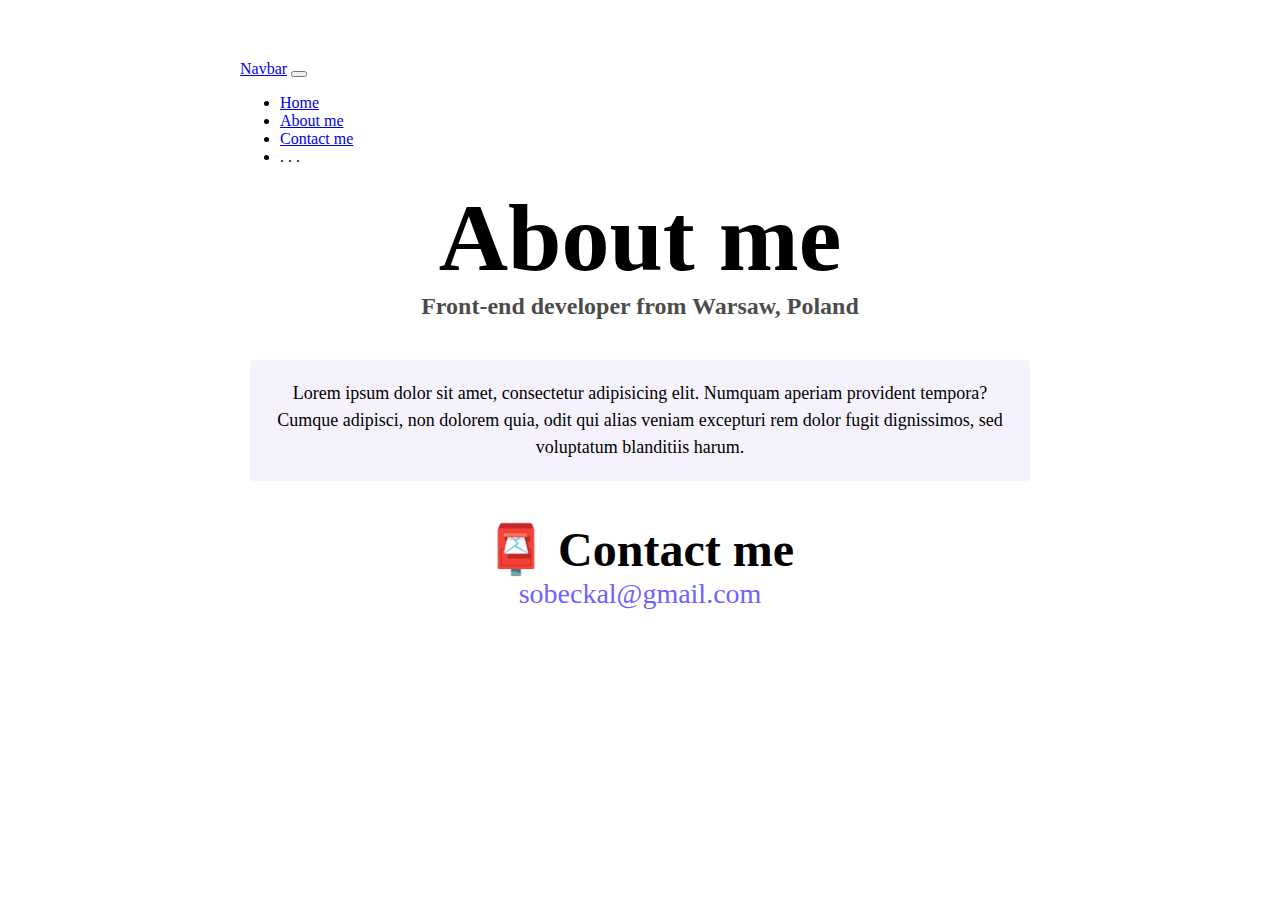
==== about.html @ 395607e6 "Added basic portfolio layout" ====
<!DOCTYPE html>
<html lang="en">
  <head>
    <meta charset="UTF-8" />
    <meta http-equiv="X-UA-Compatible" content="IE=edge" />
    <meta name="viewport" content="width=device-width, initial-scale=1.0" />
    <link
      href="https://cdn.jsdelivr.net/npm/bootstrap@5.1.3/dist/css/bootstrap.min.css"
      rel="stylesheet"
      integrity="sha384-1BmE4kWBq78iYhFldvKuhfTAU6auU8tT94WrHftjDbrCEXSU1oBoqyl2QvZ6jIW3"
      crossorigin="anonymous"
    />
    <link rel="stylesheet" href="style.css" />
    <title>About Leo</title>
    <style>
      nav {
        padding: 0;
        margin: 0;
        width: 100%;
      }
    </style>
  </head>
  <body>
    <nav class="navbar navbar-expand-lg navbar-light bg-light">
      <div class="container-fluid">
        <a class="navbar-brand" href="#">Navbar</a>
        <button
          class="navbar-toggler"
          type="button"
          data-bs-toggle="collapse"
          data-bs-target="#navbarNav"
          aria-controls="navbarNav"
          aria-expanded="false"
          aria-label="Toggle navigation"
        >
          <span class="navbar-toggler-icon"></span>
        </button>
        <div class="collapse navbar-collapse" id="navbarNav">
          <ul class="navbar-nav">
            <li class="nav-item">
              <a class="nav-link active" aria-current="page" href="index.html"
                >Home</a
              >
            </li>
            <li class="nav-item">
              <a class="nav-link" href="about.html">About me</a>
            </li>
            <li class="nav-item">
              <a class="nav-link" href="about.html">Contact me</a>
            </li>
            <li class="nav-item">
              <a class="nav-link disabled">. . .</a>
            </li>
          </ul>
        </div>
      </div>
    </nav>
    <h1>About me</h1>
    <h3>Front-end developer from Warsaw, Poland</h3>
    <div class="about-paragraphs">
      <p>
        Lorem ipsum dolor sit amet, consectetur adipisicing elit. Numquam
        aperiam provident tempora? Cumque adipisci, non dolorem quia, odit qui
        alias veniam excepturi rem dolor fugit dignissimos, sed voluptatum
        blanditiis harum.
        <br />
      </p>
    </div>
    <div id="contact">
      <h2>📮 Contact me</h2>
      <a href="mailto:sobeckal@gmail.com" class="email-link"
        >sobeckal@gmail.com
      </a>
    </div>
    <script
      src="https://cdn.jsdelivr.net/npm/bootstrap@5.1.3/dist/js/bootstrap.bundle.min.js"
      integrity="sha384-ka7Sk0Gln4gmtz2MlQnikT1wXgYsOg+OMhuP+IlRH9sENBO0LRn5q+8nbTov4+1p"
      crossorigin="anonymous"
    ></script>
  </body>
</html>
---- style.css ----
:root {
  --primary-color: #6c63ff;
  --secondary-color: #f5f2fe;
  --box-shadow: 0 5px 10px rgba(0, 0, 0, 0.3);
}

body {
  margin: 60px auto;
  max-width: 800px;
}

h1,
h2,
h3 {
  text-align: center;
  margin: 0;
}

h1 {
  font-size: 96px;
}

h2 {
  font-size: 48px;
}

h3 {
  font-size: 24px;
  opacity: 0.7;
}

p {
  background: var(--secondary-color);
  padding: 20px;
  border-radius: 4px;
  font-size: 18px;
  line-height: 1.5;
  text-align: center;
}

.navigation-links {
  display: flex;
  margin-top: 40px;
  justify-content: center;
}

.navigation-links a {
  margin: 20px;
  border-radius: 4px;
  padding: 20px 15px;
  text-decoration: none;
  text-transform: capitalize;
}

.contact-link {
  background: var(--primary-color);
  box-shadow: var(--box-shadow);
  color: white;
}

.about-link {
  color: var(--primary-color);
  border: 1px solid var(--primary-color);
}

.homepage-link {
  color: var(--primary-color);
  text-align: center;
  display: block;
}

.about-paragraphs {
  display: flex;
  margin: 30px 0;
}

.about-paragraphs p {
  margin: 10px;
}

.email-link {
  display: flex;
  justify-content: center;
  color: var(--primary-color);
  font-size: 28px;
  text-decoration: none;
}

.email-link:hover {
  text-decoration: underline;
}
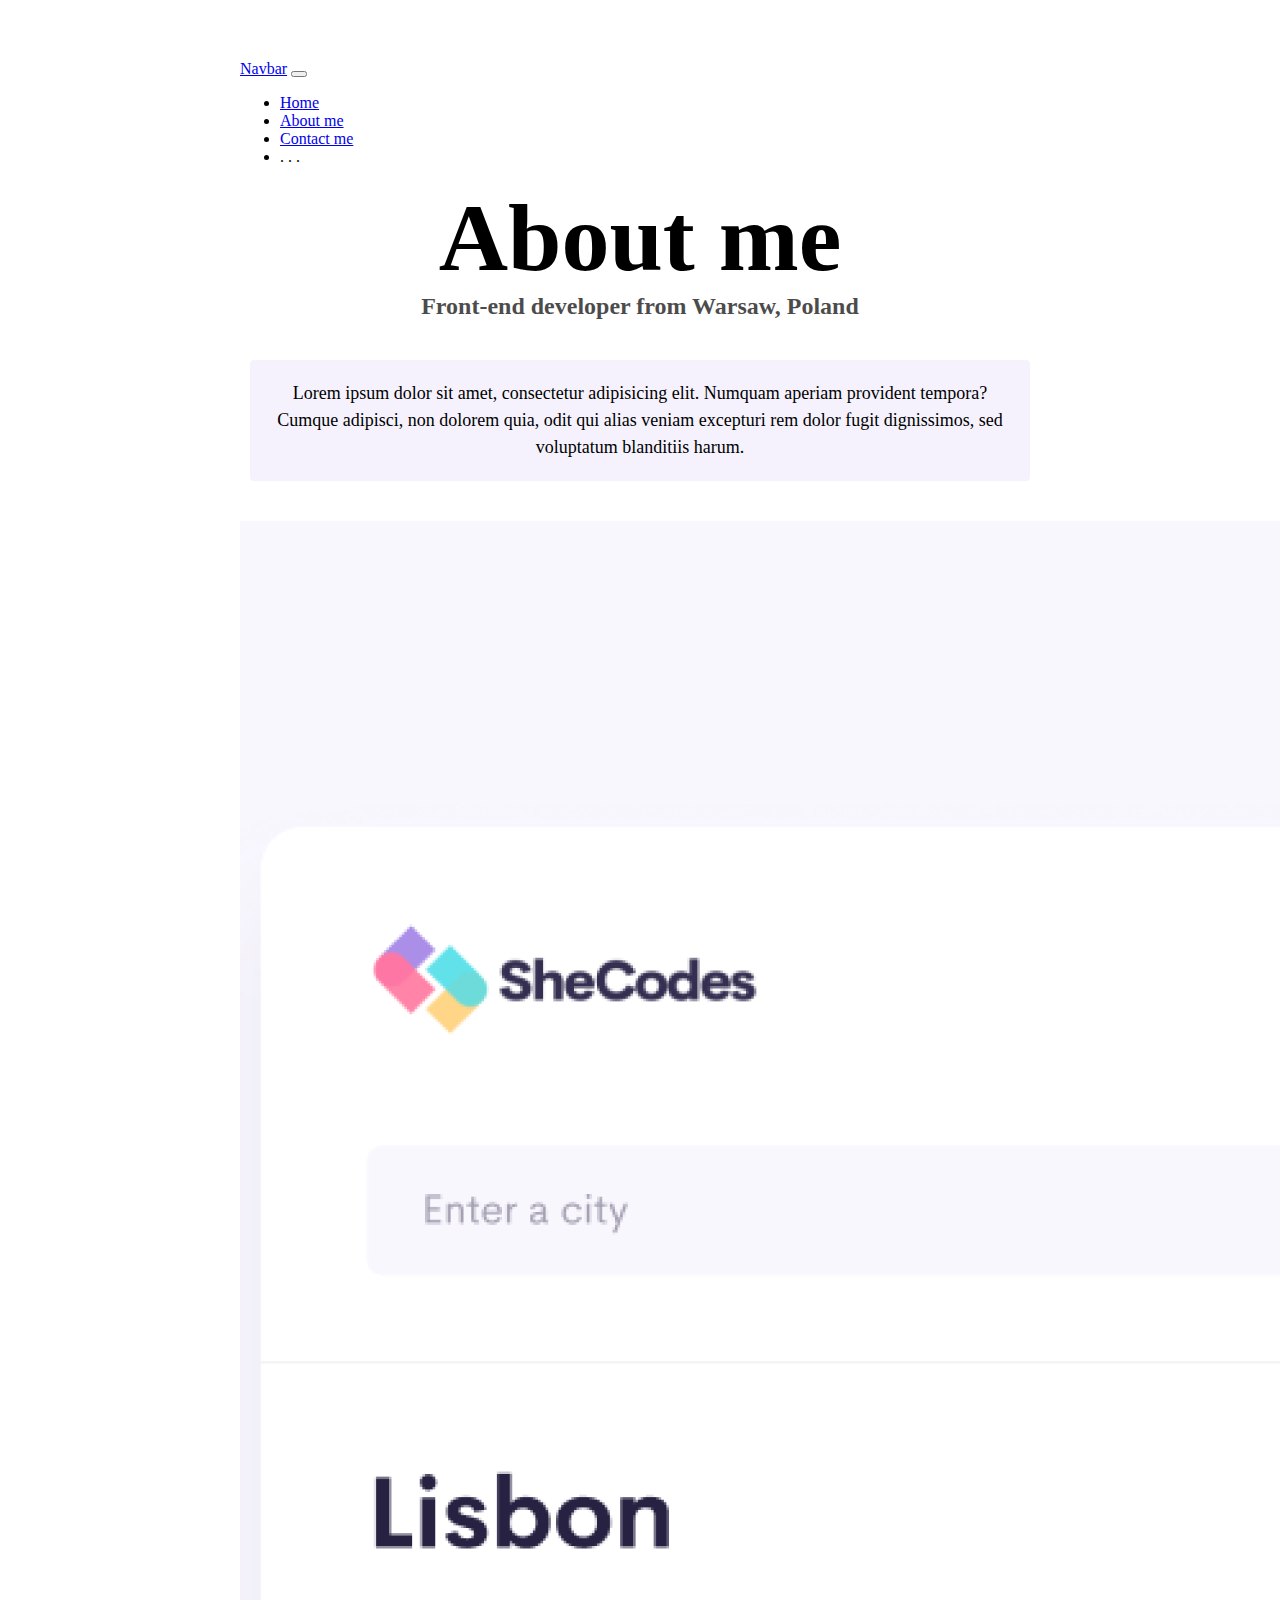
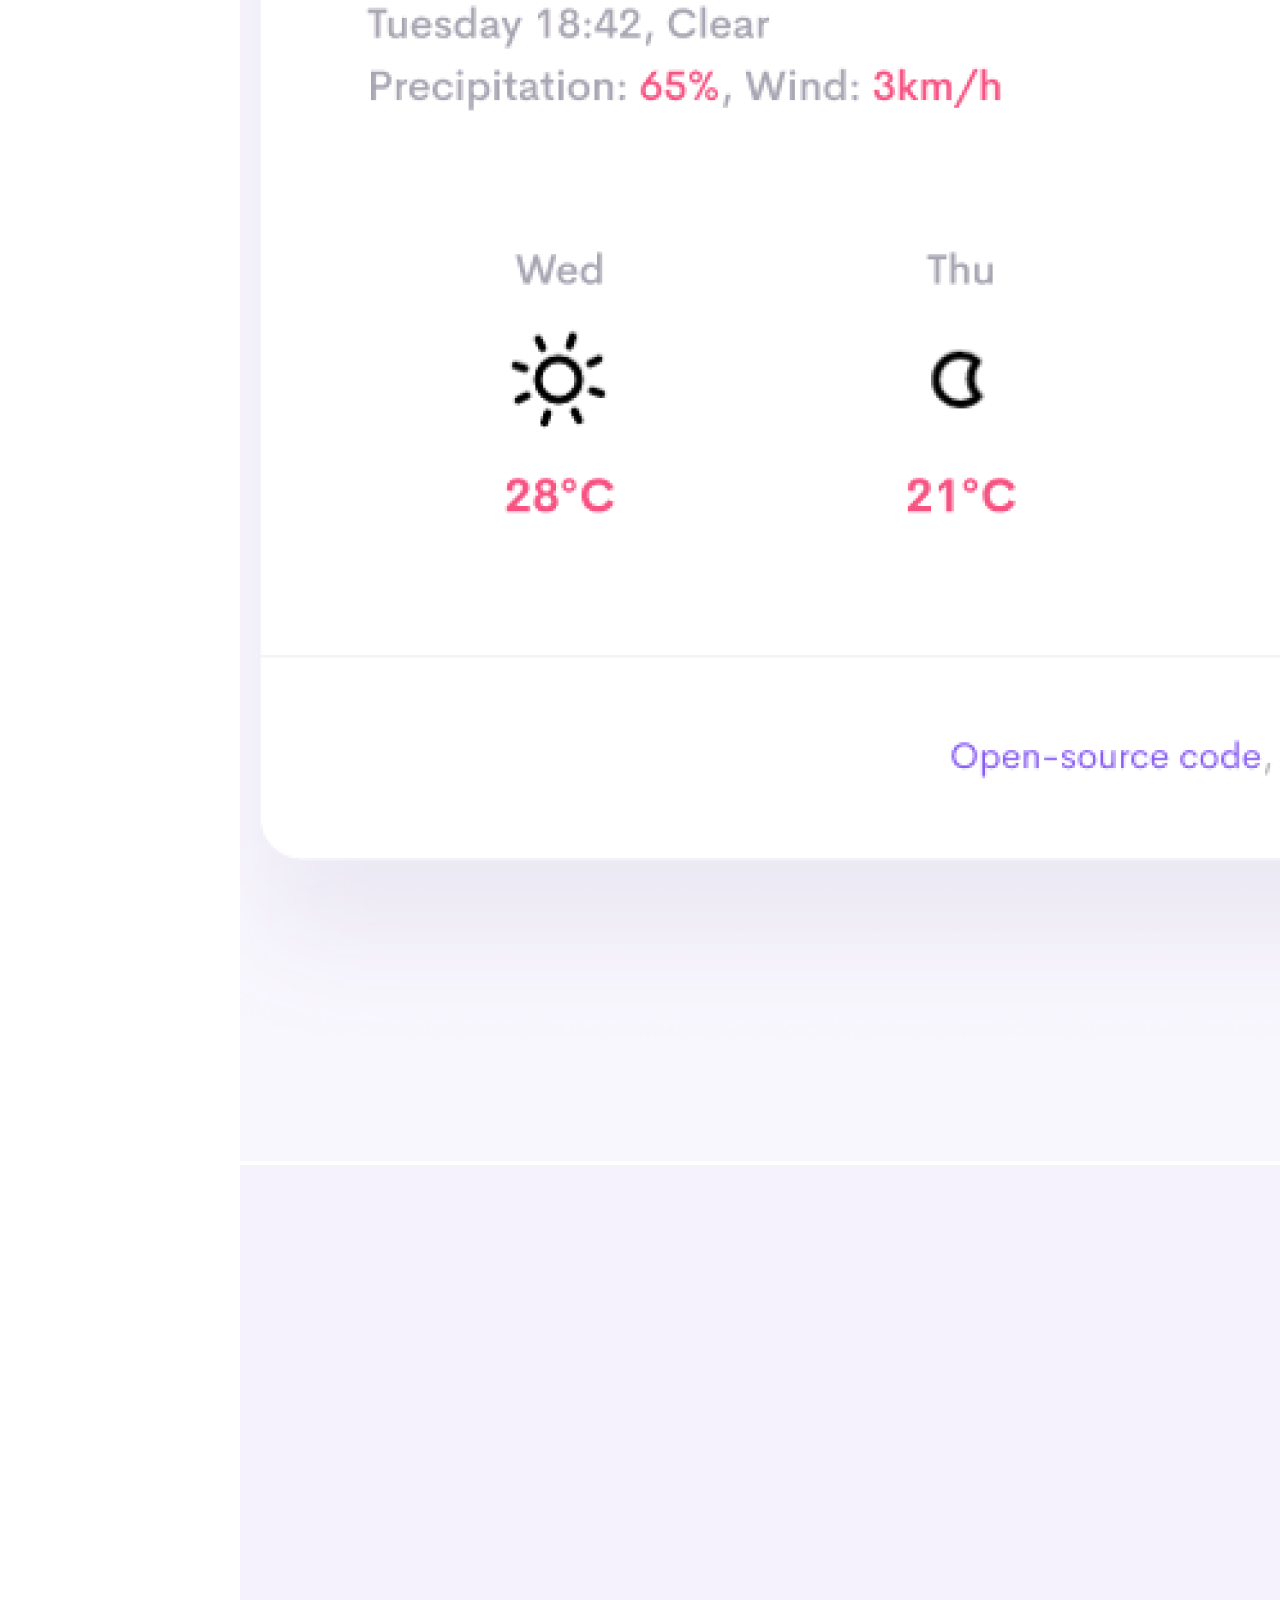
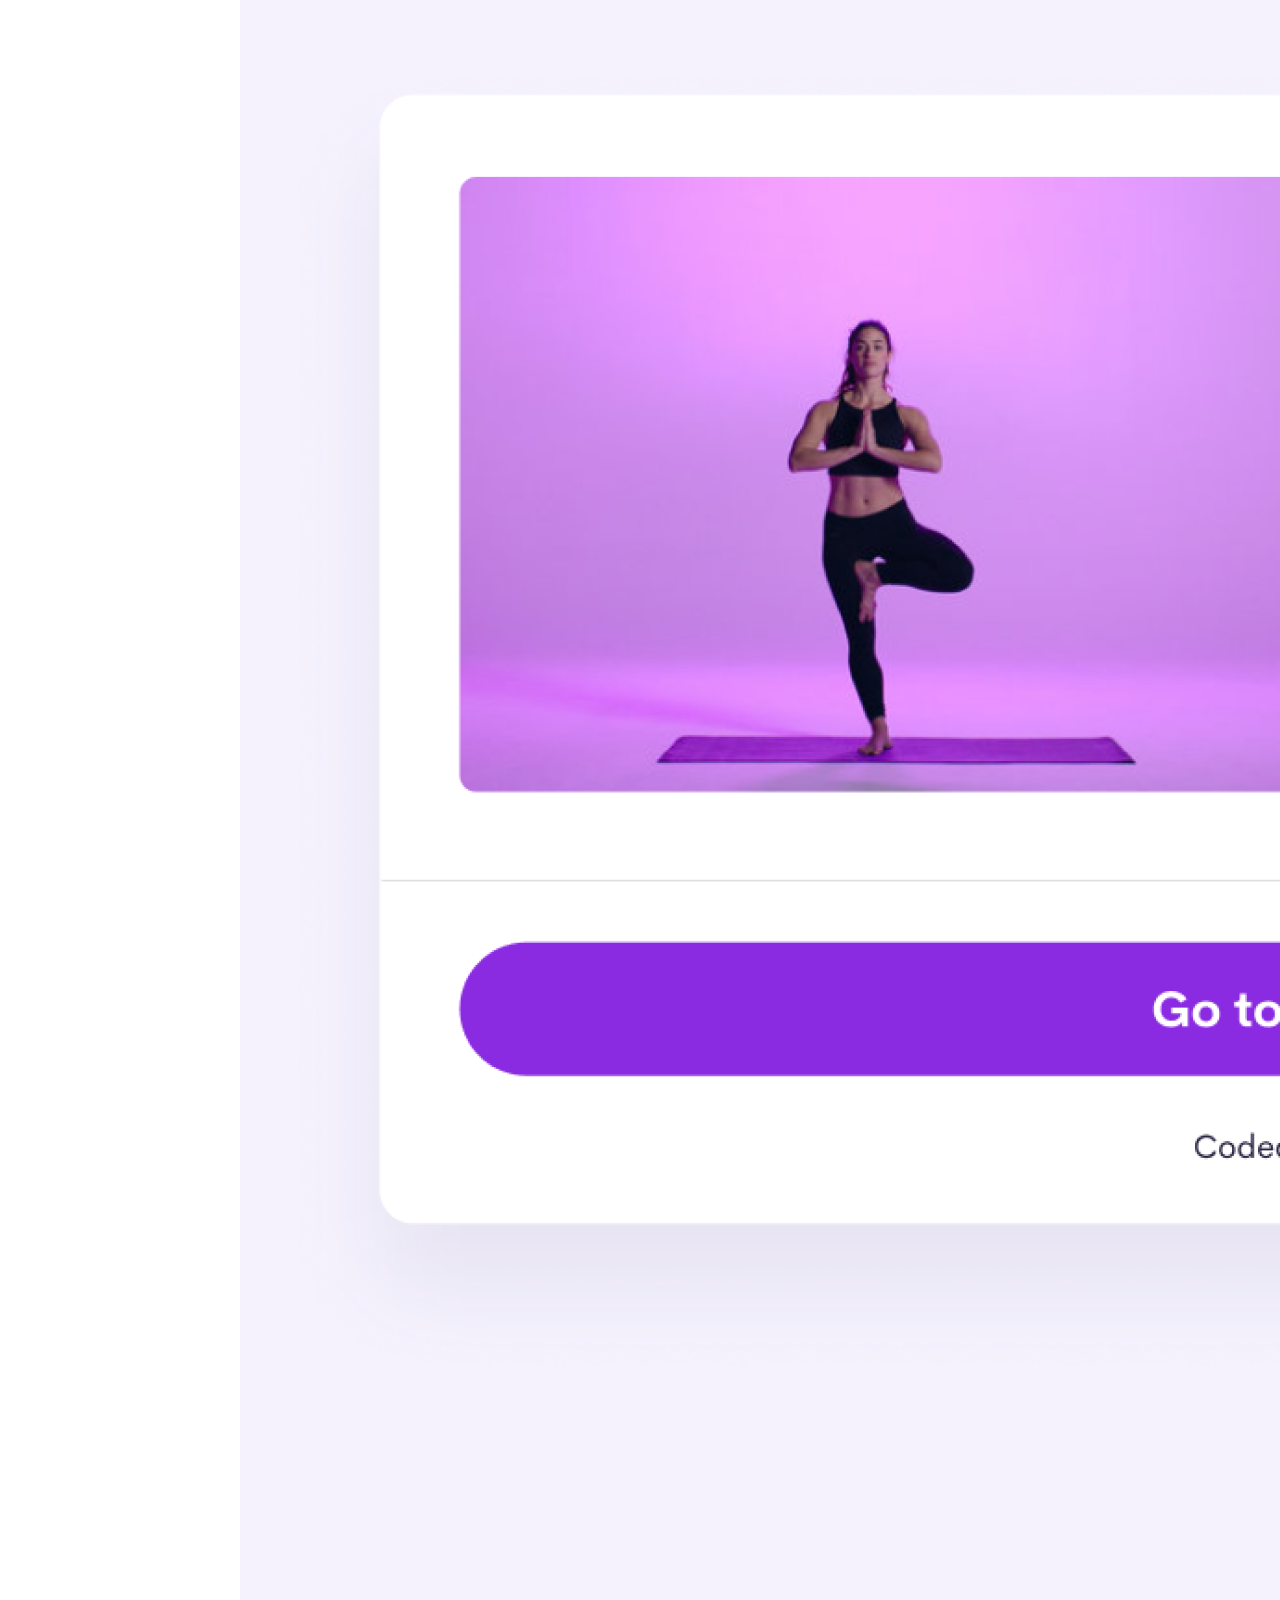
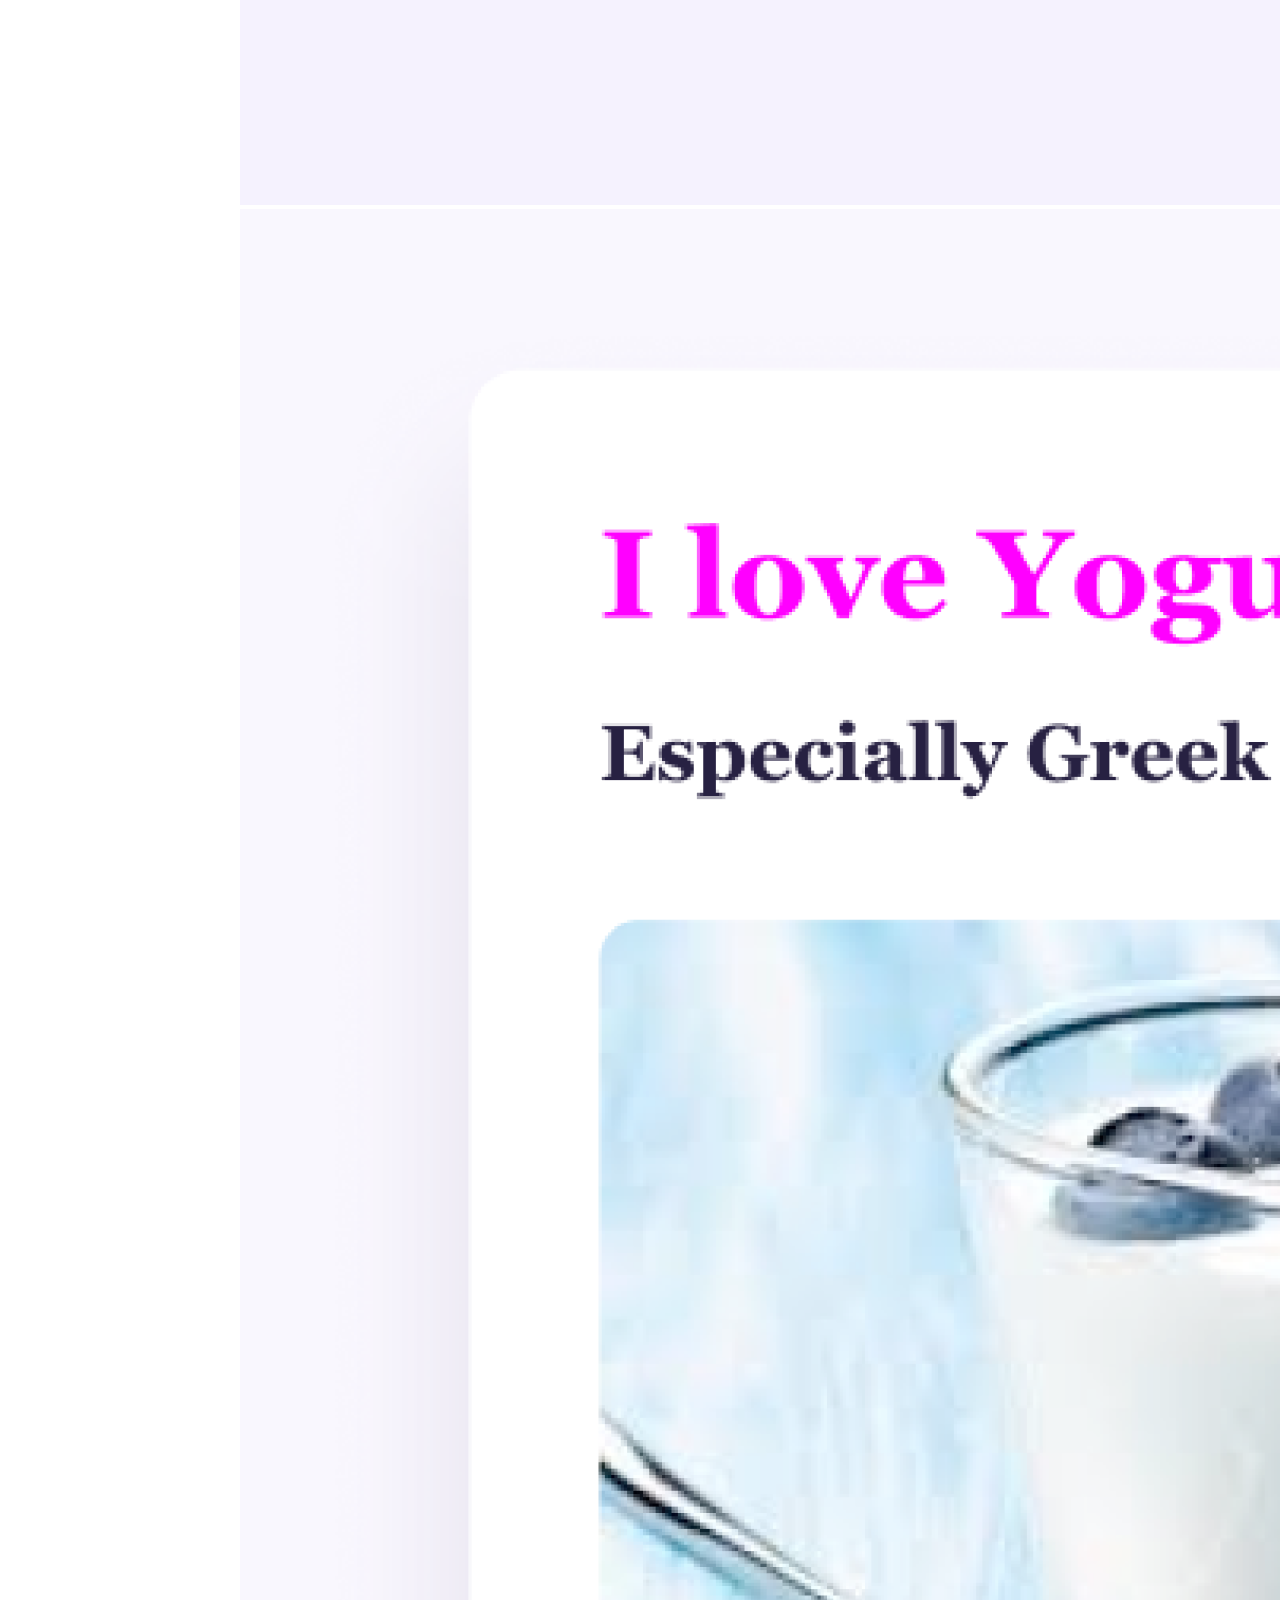
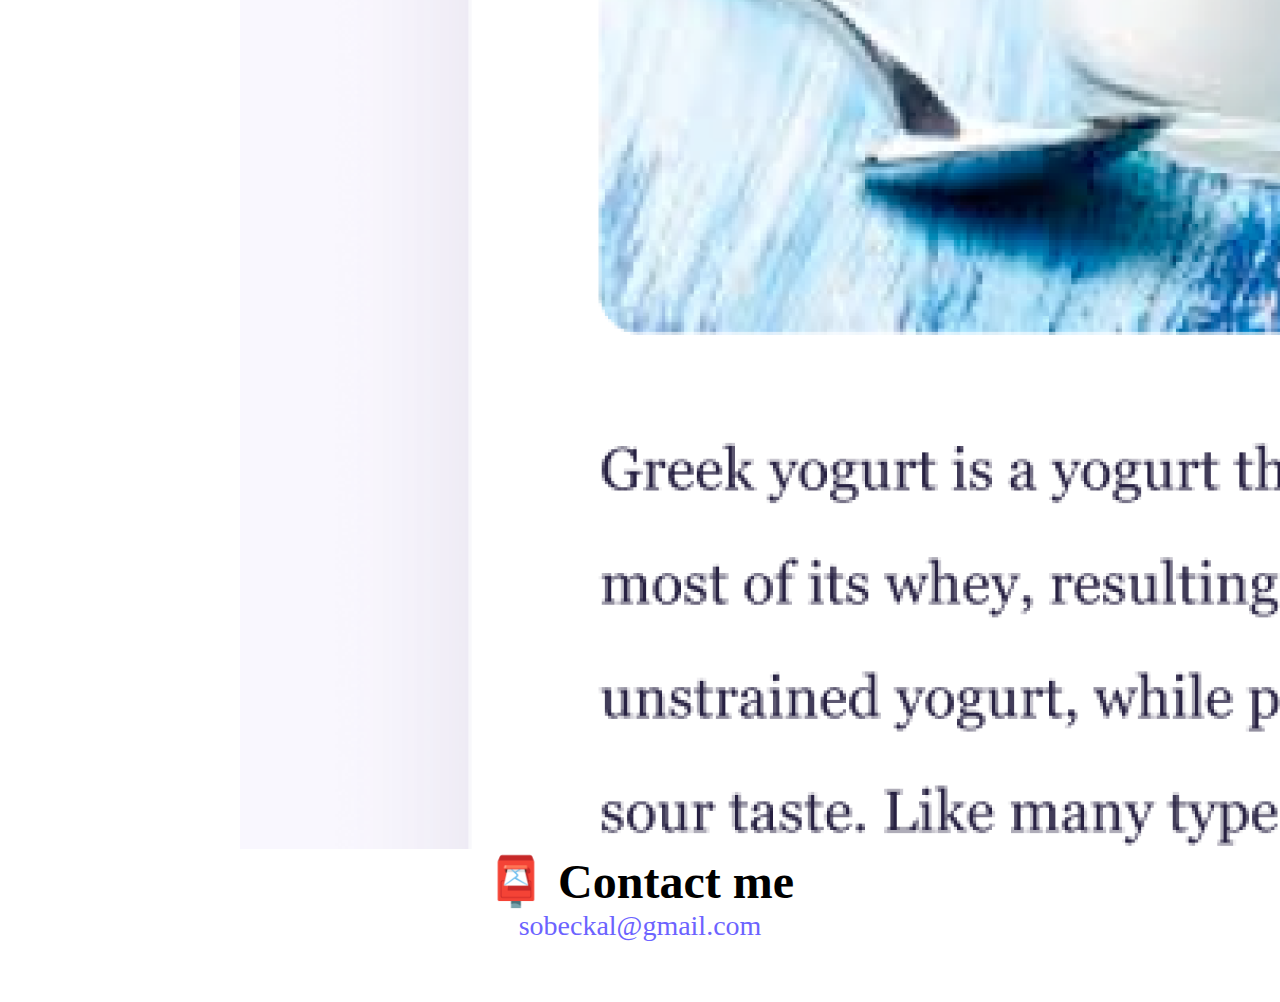
==== commit b8209693: "Added pictures to aboutme page" ====
--- a/about.html
+++ b/about.html
@@ -66,7 +66,32 @@
         <br />
       </p>
     </div>
-    <div id="contact">
+    <div class="container">
+      <div class="row">
+        <div class="col-sm-4">
+          <img
+            src="img/weather.png"
+            alt="weather-app"
+            class="img-fluid p-2 shadow rounded"
+          />
+        </div>
+        <div class="col-sm-4">
+          <img
+            src="img/yoga.png"
+            alt="yoga-page"
+            class="img-fluid p-2 shadow rounded"
+          />
+        </div>
+        <div class="col-sm-4">
+          <img
+            src="img/yoghurt.png"
+            alt="hobby-page"
+            class="img-fluid p-2 shadow rounded"
+          />
+        </div>
+      </div>
+    </div>
+    <div id="contact" class="p-5">
       <h2>📮 Contact me</h2>
       <a href="mailto:sobeckal@gmail.com" class="email-link"
         >sobeckal@gmail.com
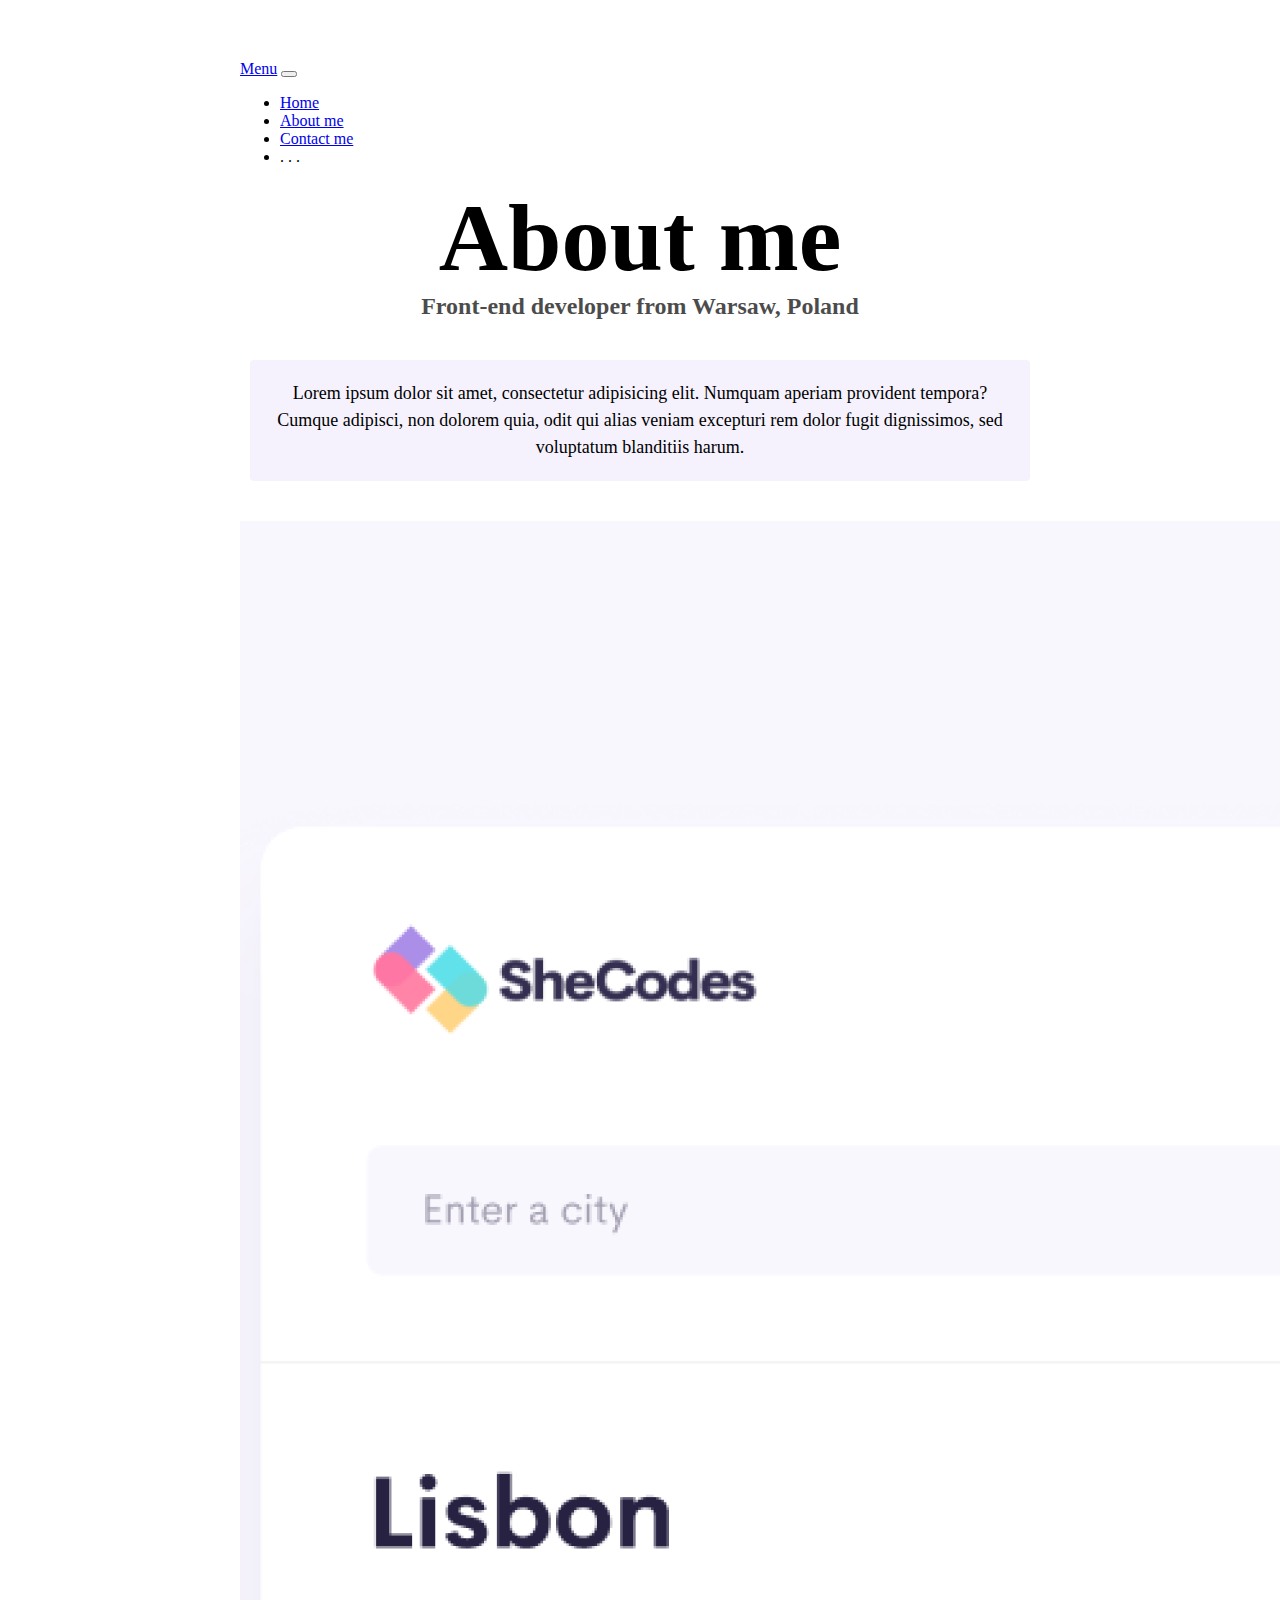
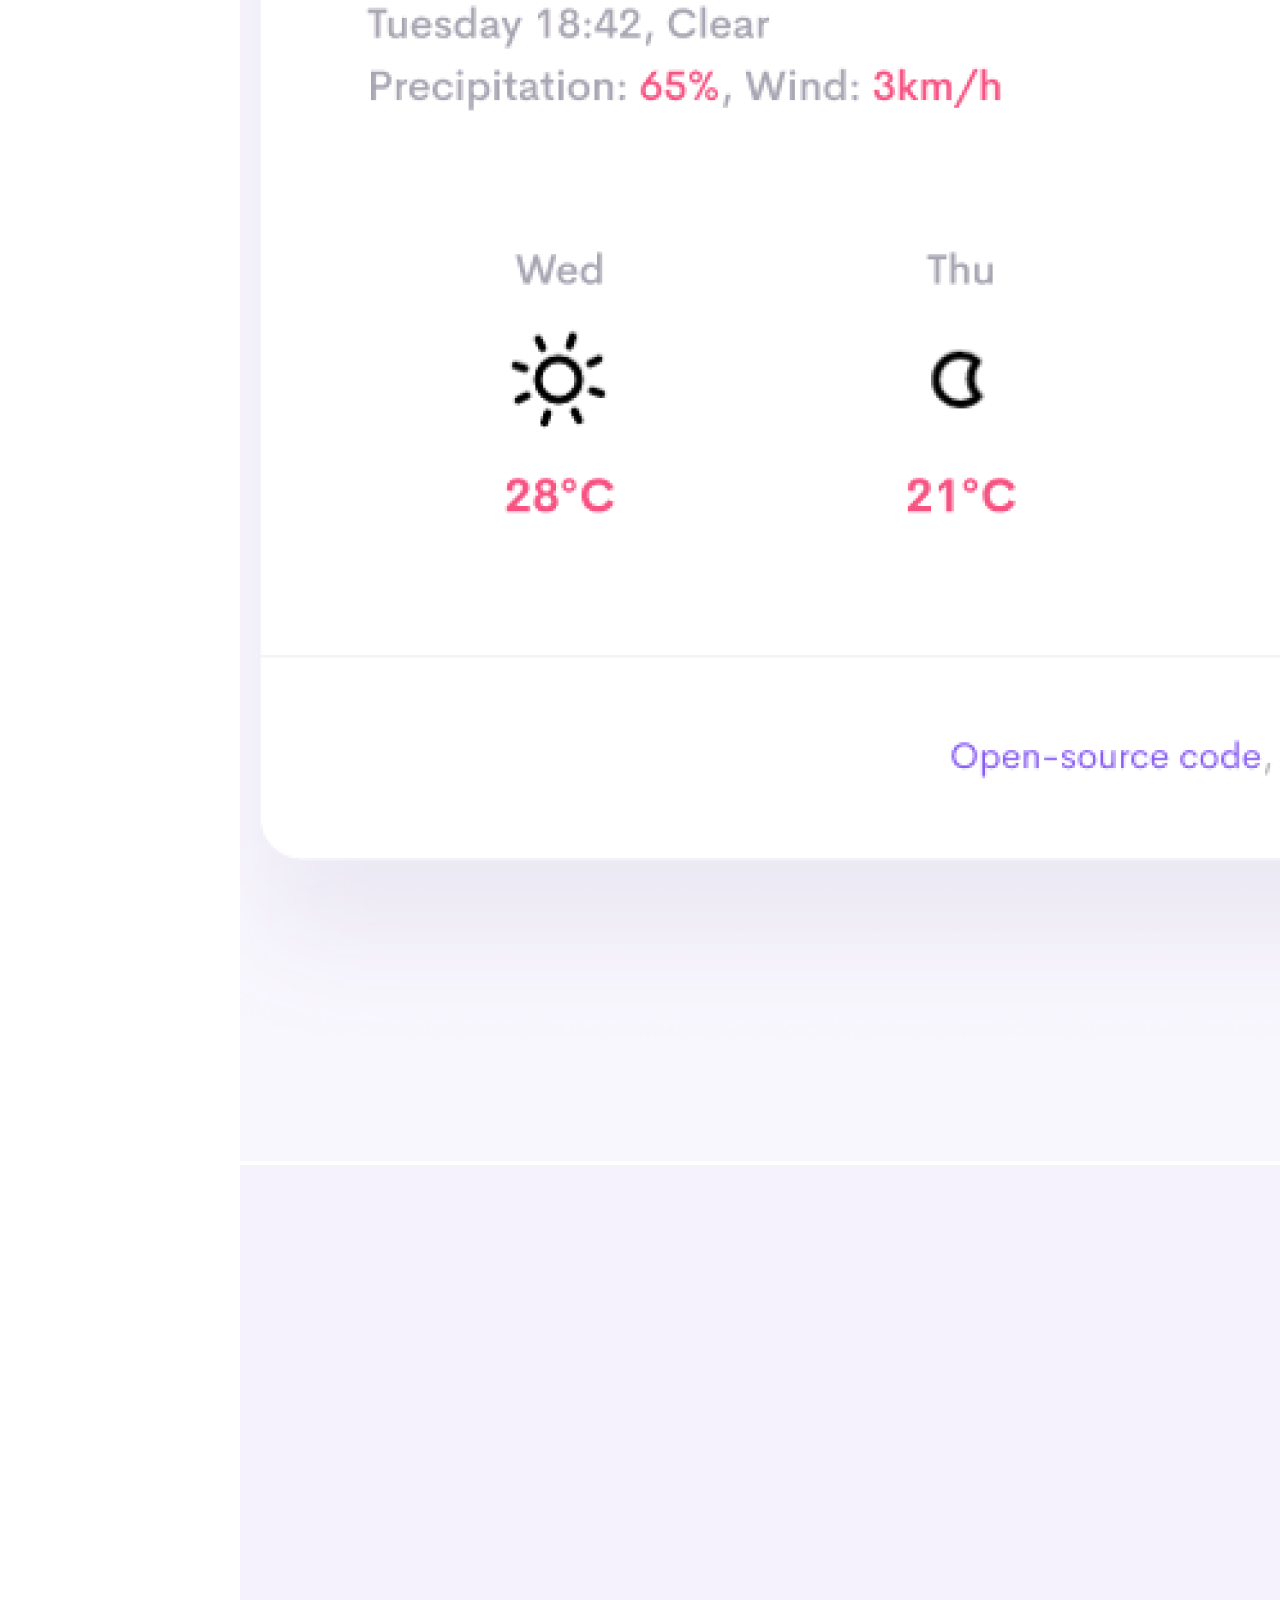
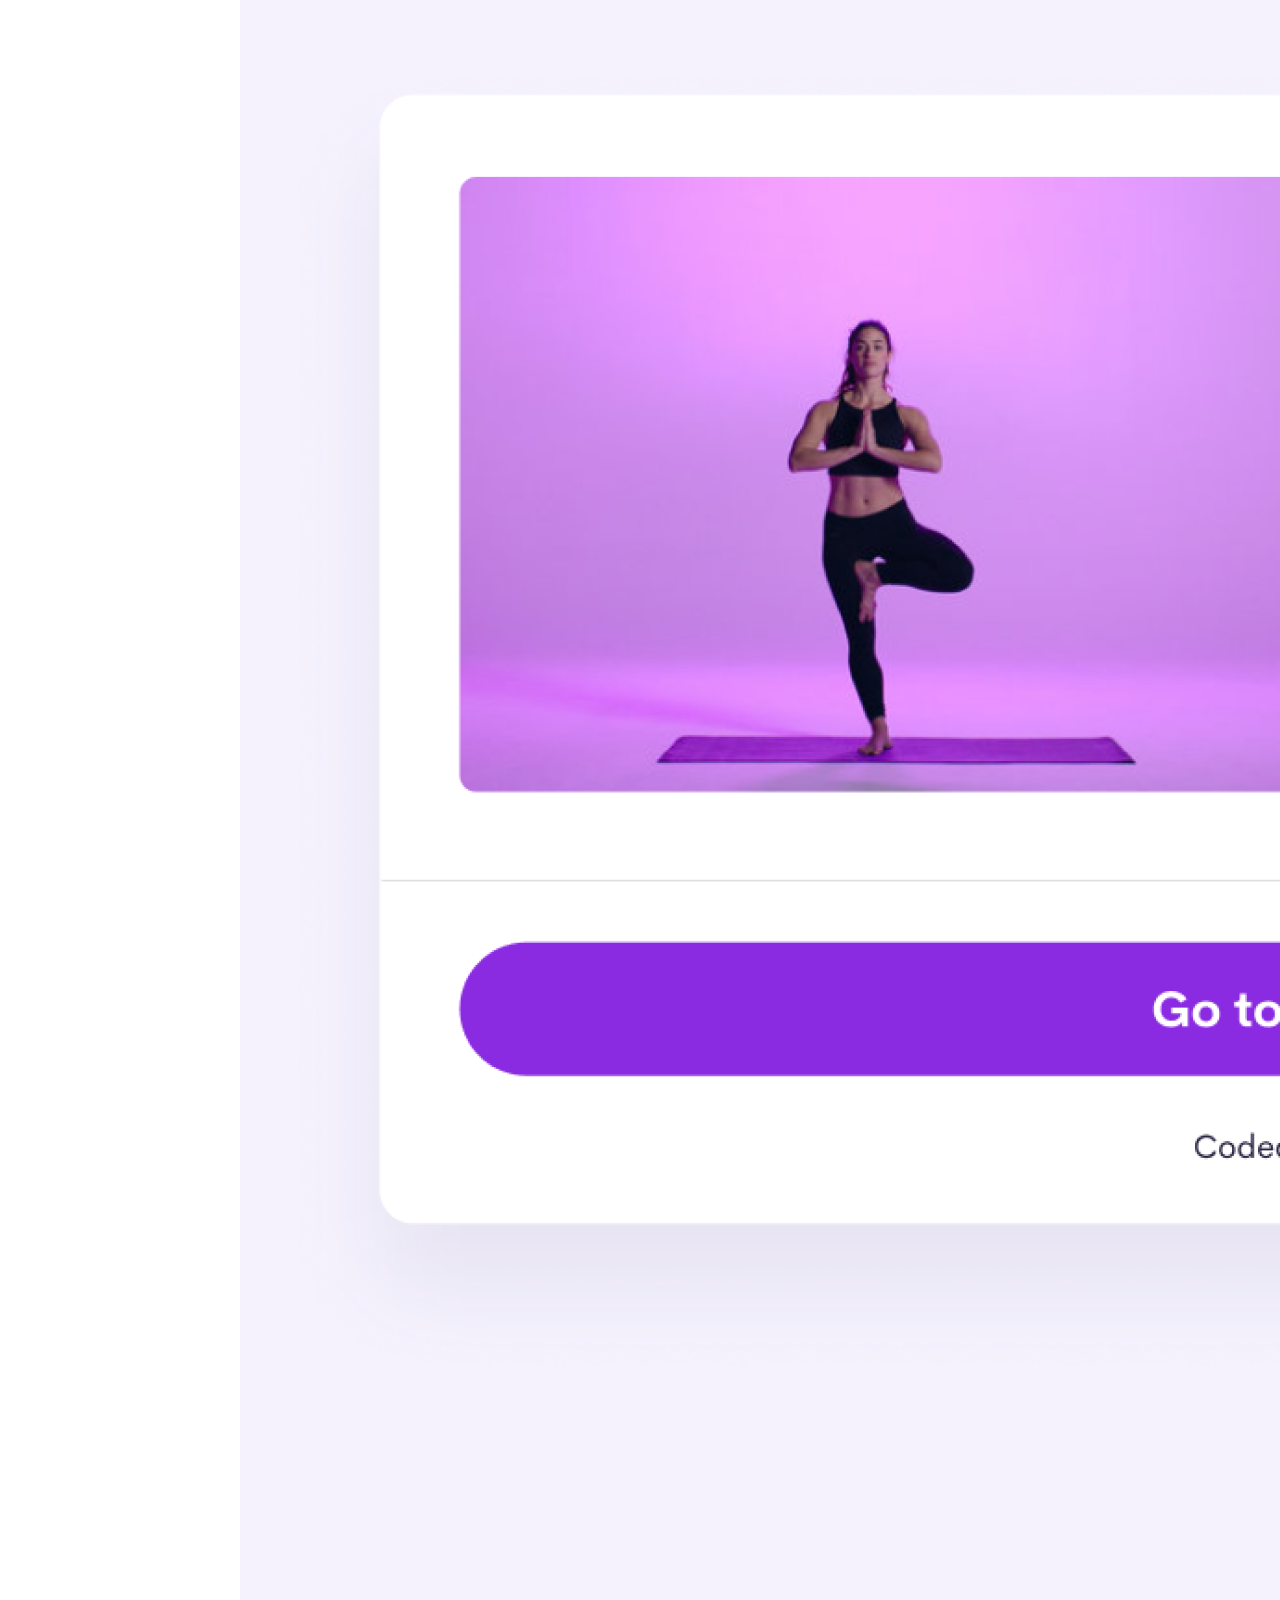
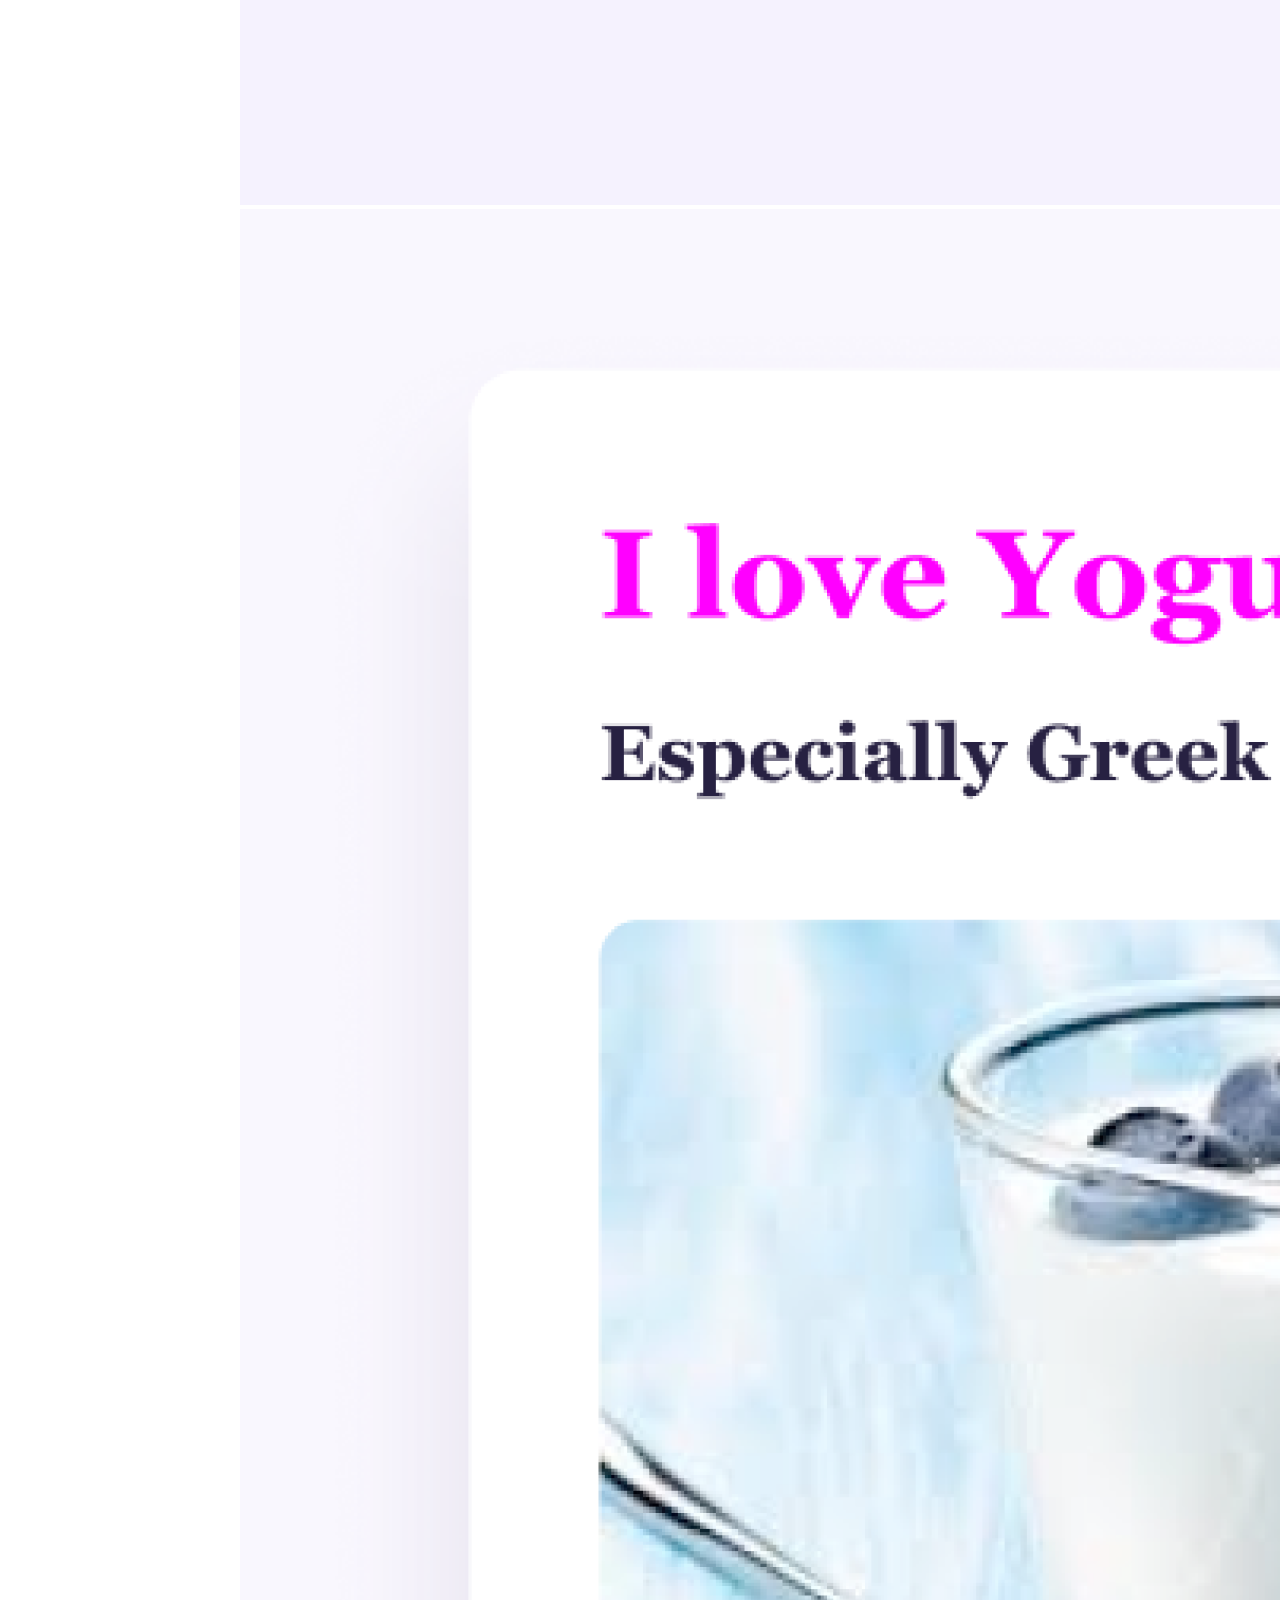
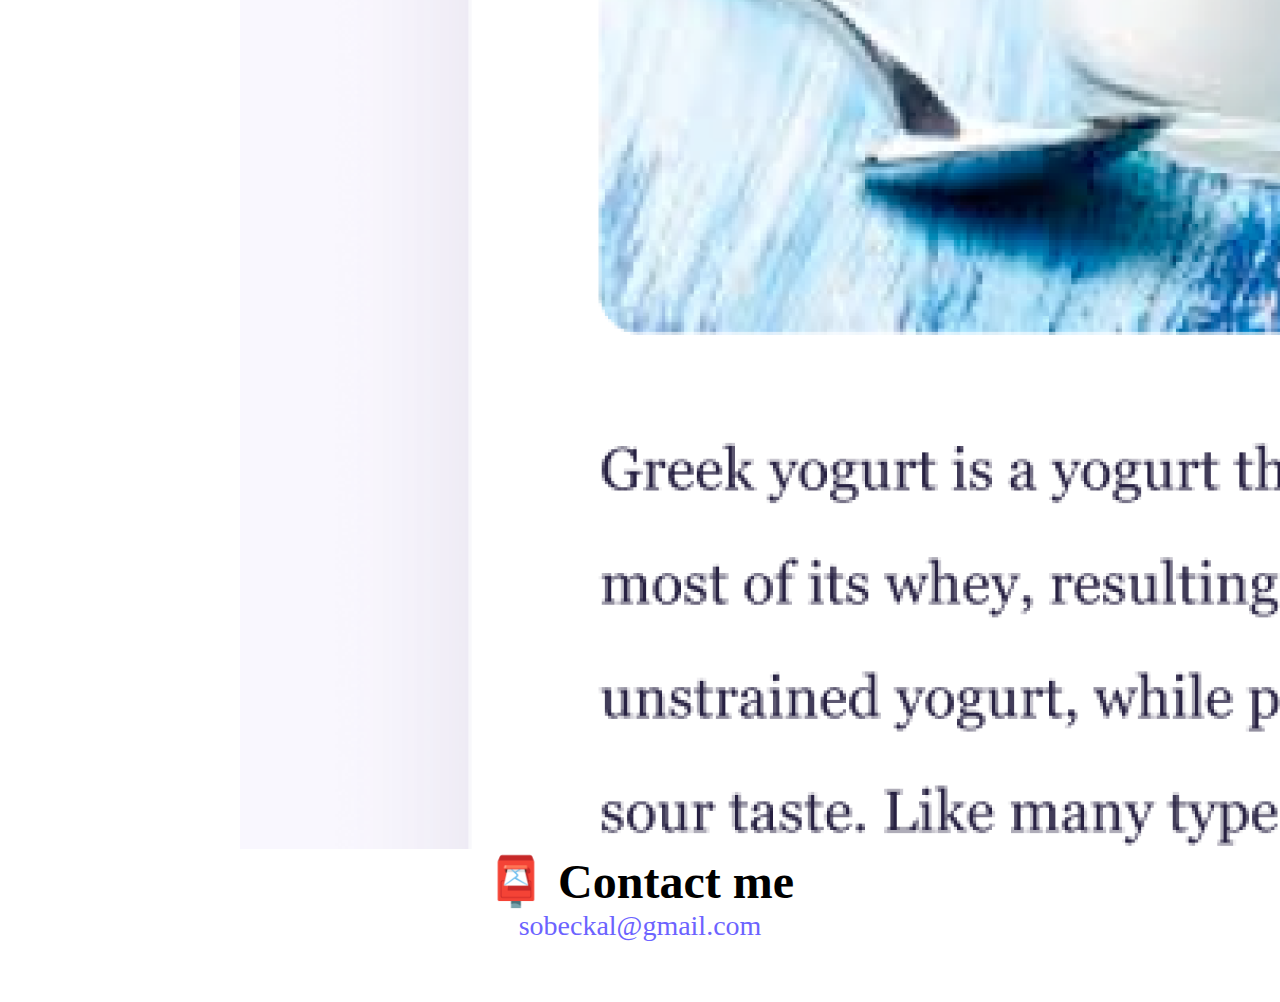
==== commit e086a6f2: "Added paragraph 1, 2 and 3 to index page" ====
--- a/about.html
+++ b/about.html
@@ -23,7 +23,7 @@
   <body>
     <nav class="navbar navbar-expand-lg navbar-light bg-light">
       <div class="container-fluid">
-        <a class="navbar-brand" href="#">Navbar</a>
+        <a class="navbar-brand" href="#">Menu</a>
         <button
           class="navbar-toggler"
           type="button"
--- a/style.css
+++ b/style.css
@@ -46,21 +46,33 @@
 
 .navigation-links a {
   margin: 20px;
+}
+
+.primary-link {
   border-radius: 4px;
   padding: 20px 15px;
   text-decoration: none;
   text-transform: capitalize;
-}
-
-.contact-link {
   background: var(--primary-color);
   box-shadow: var(--box-shadow);
   color: white;
+  max-width: 150px;
 }
 
-.about-link {
+.secondary-link {
   color: var(--primary-color);
   border: 1px solid var(--primary-color);
+  box-shadow: var(--box-shadow);
+  max-width: 150px;
+  text-decoration: none;
+  text-transform: capitalize;
+  border-radius: 4px;
+  padding: 20px 15px;
+}
+
+.secondary-link:hover {
+  color: white;
+  background-color: var(--primary-color);
 }
 
 .homepage-link {
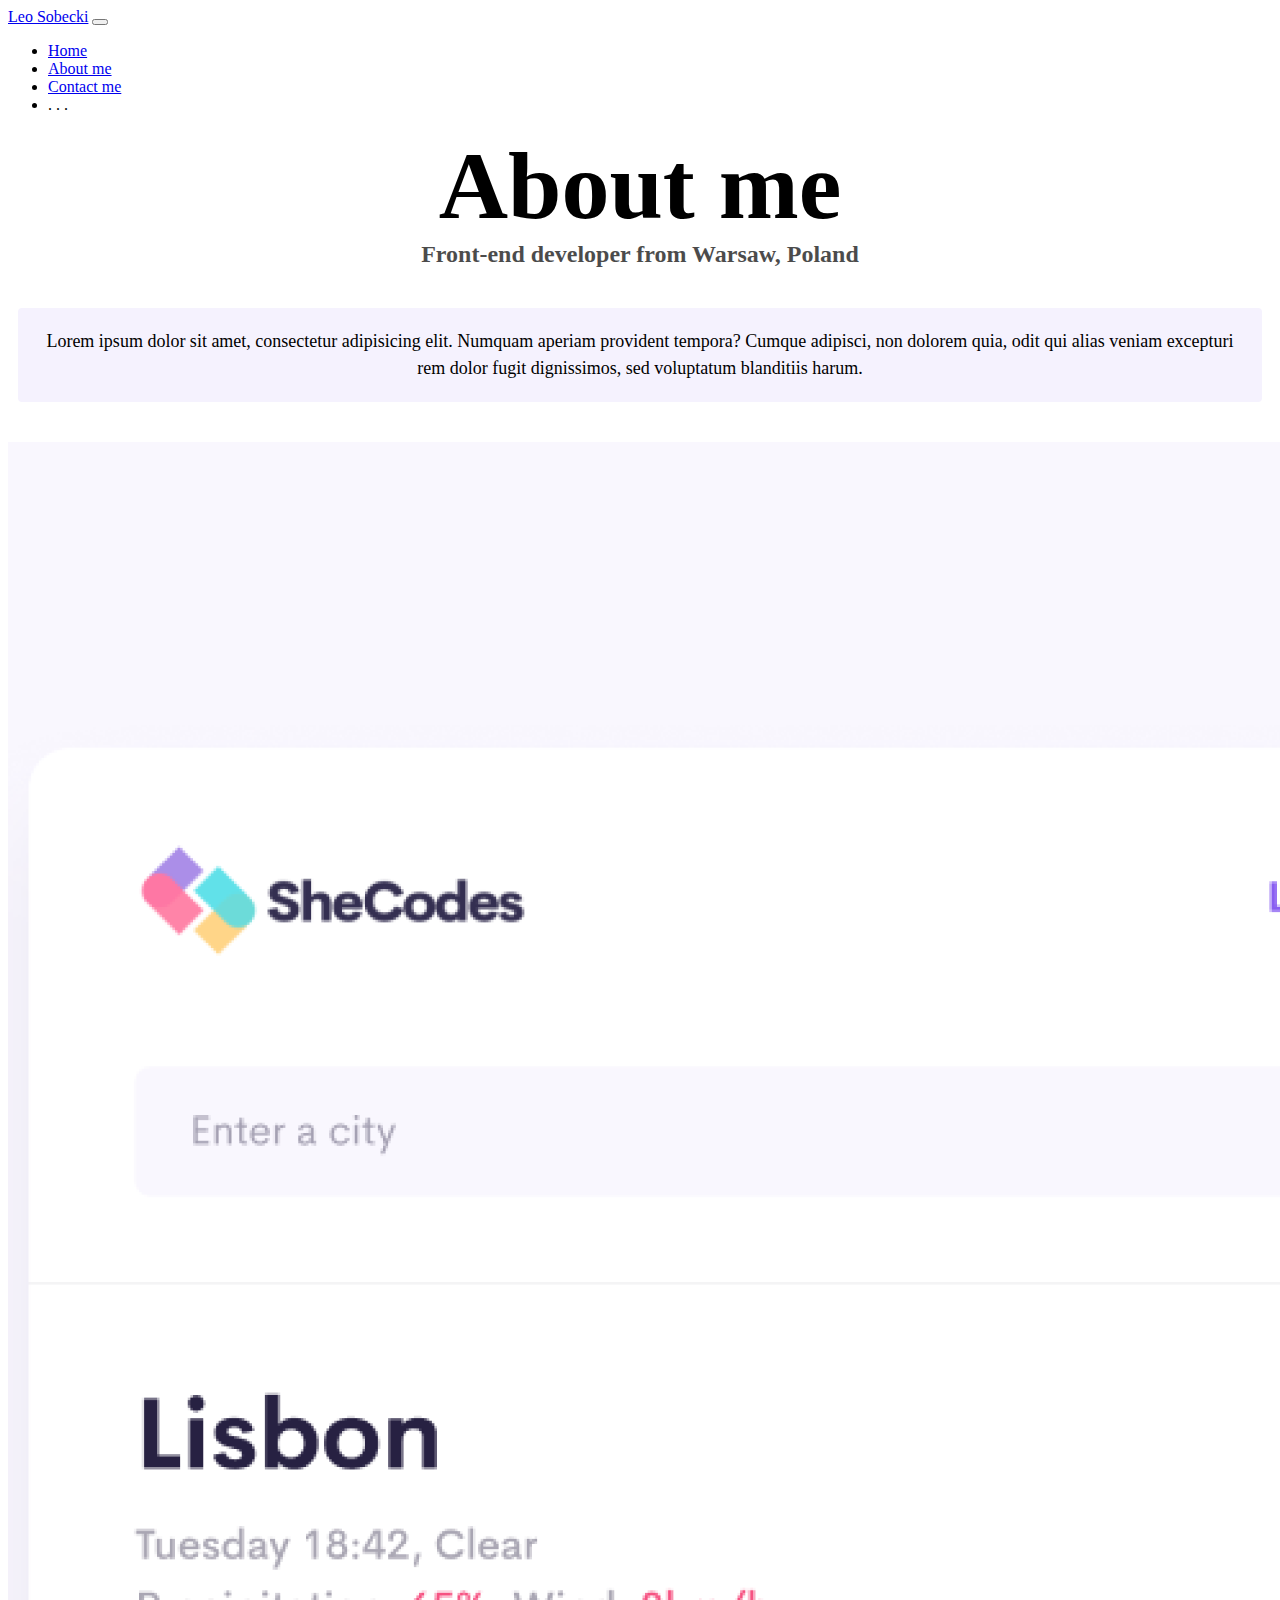
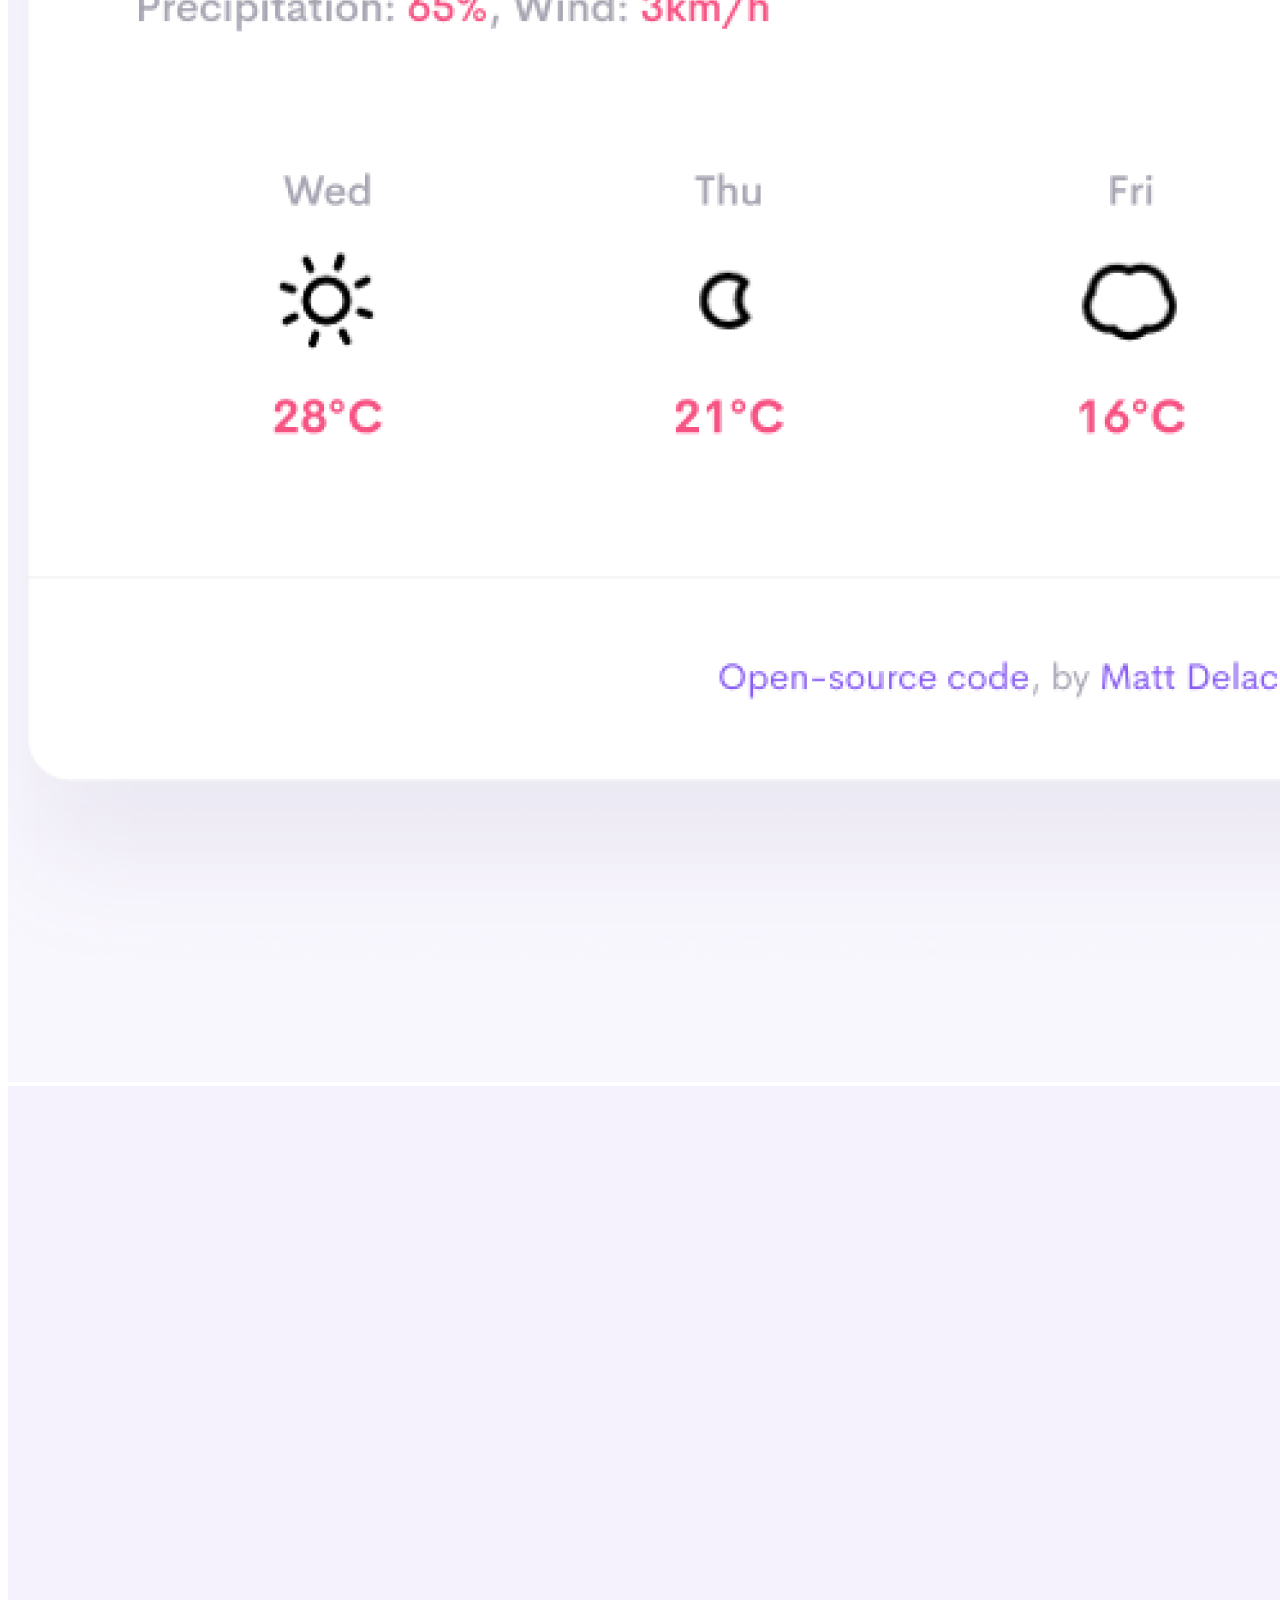
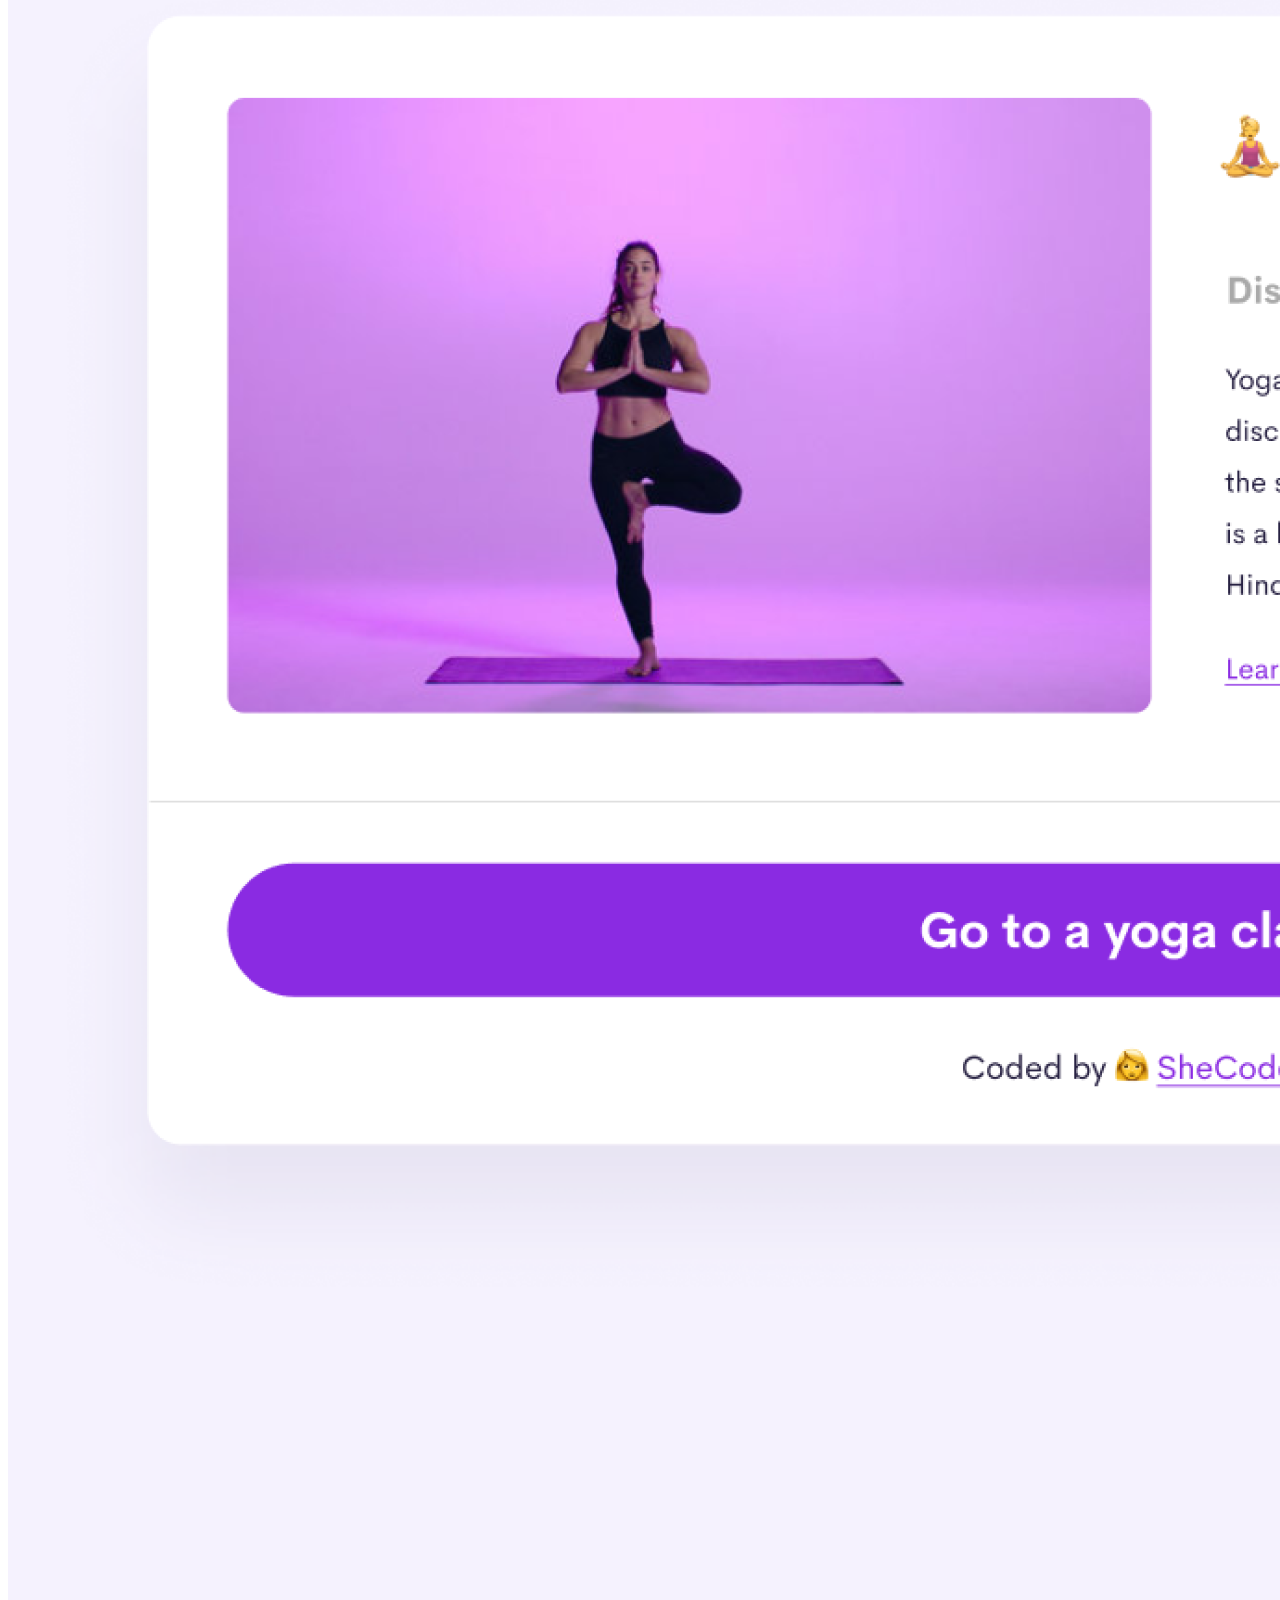
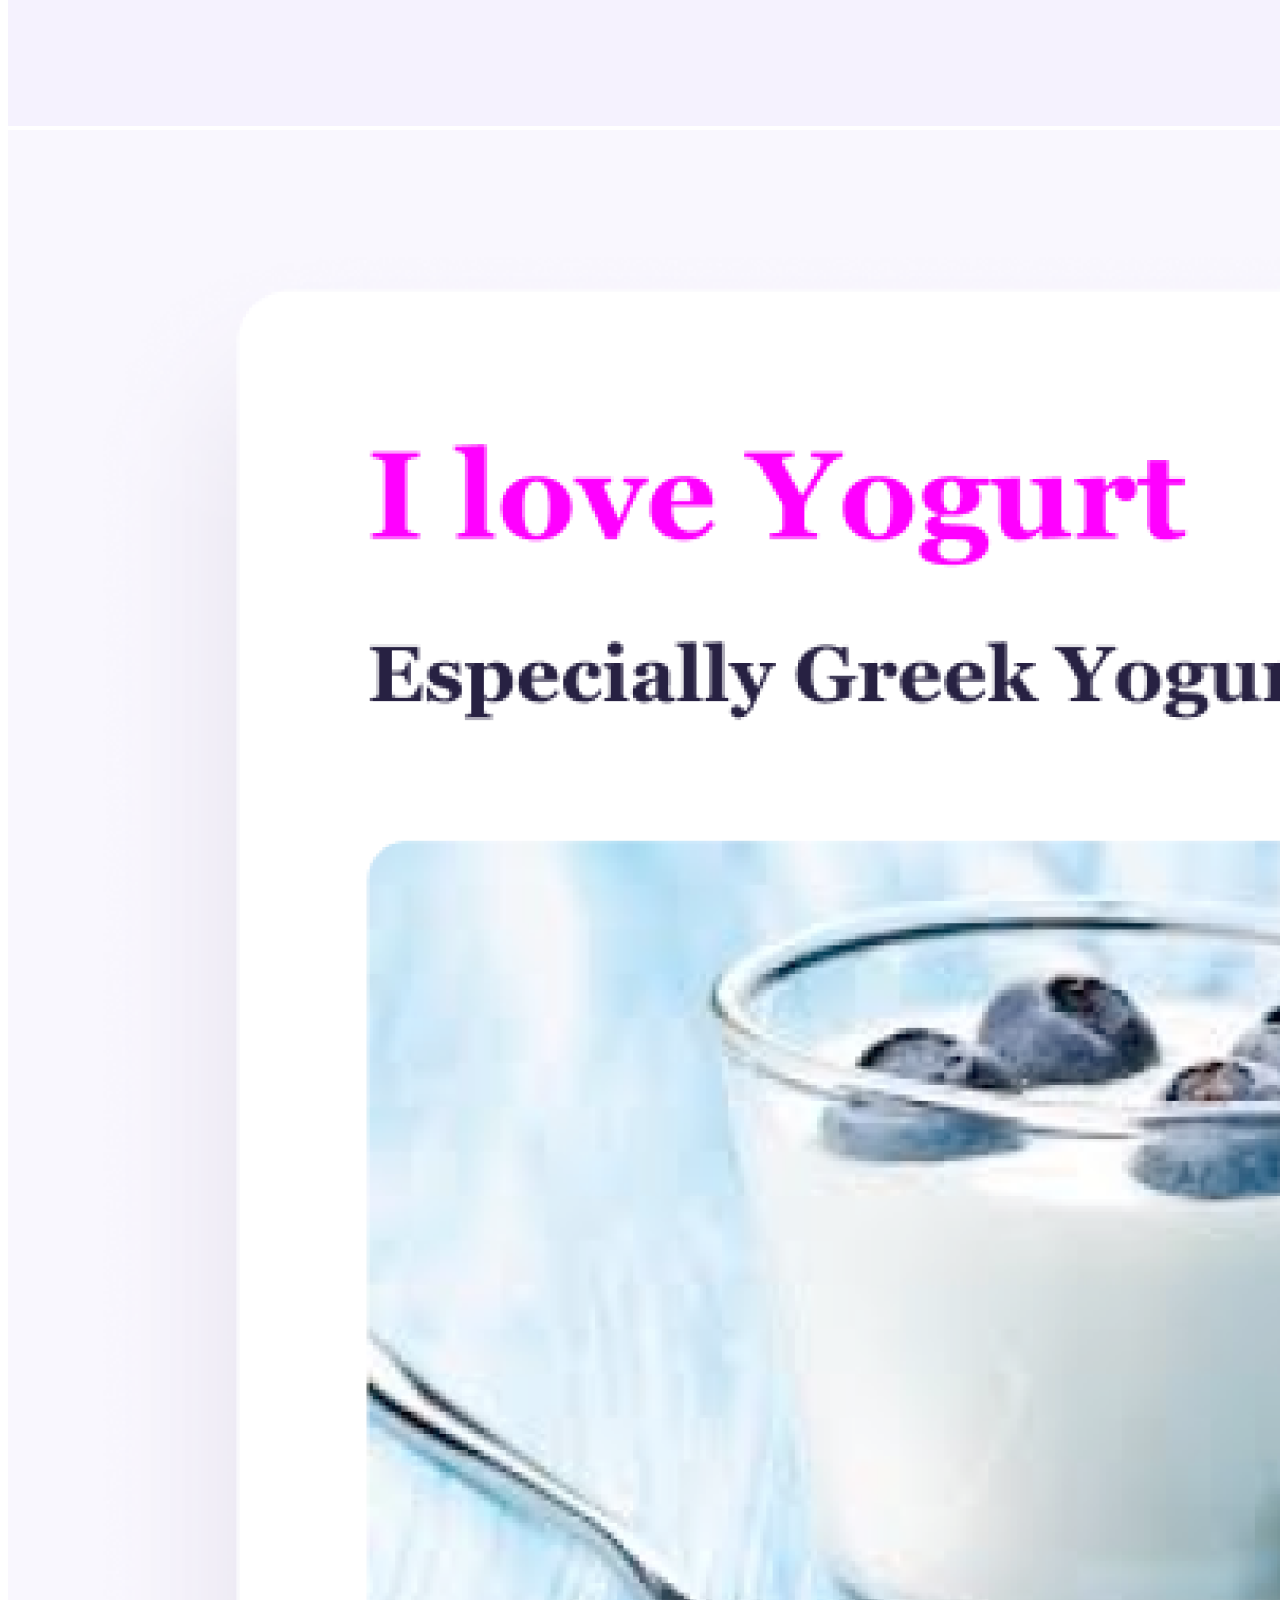
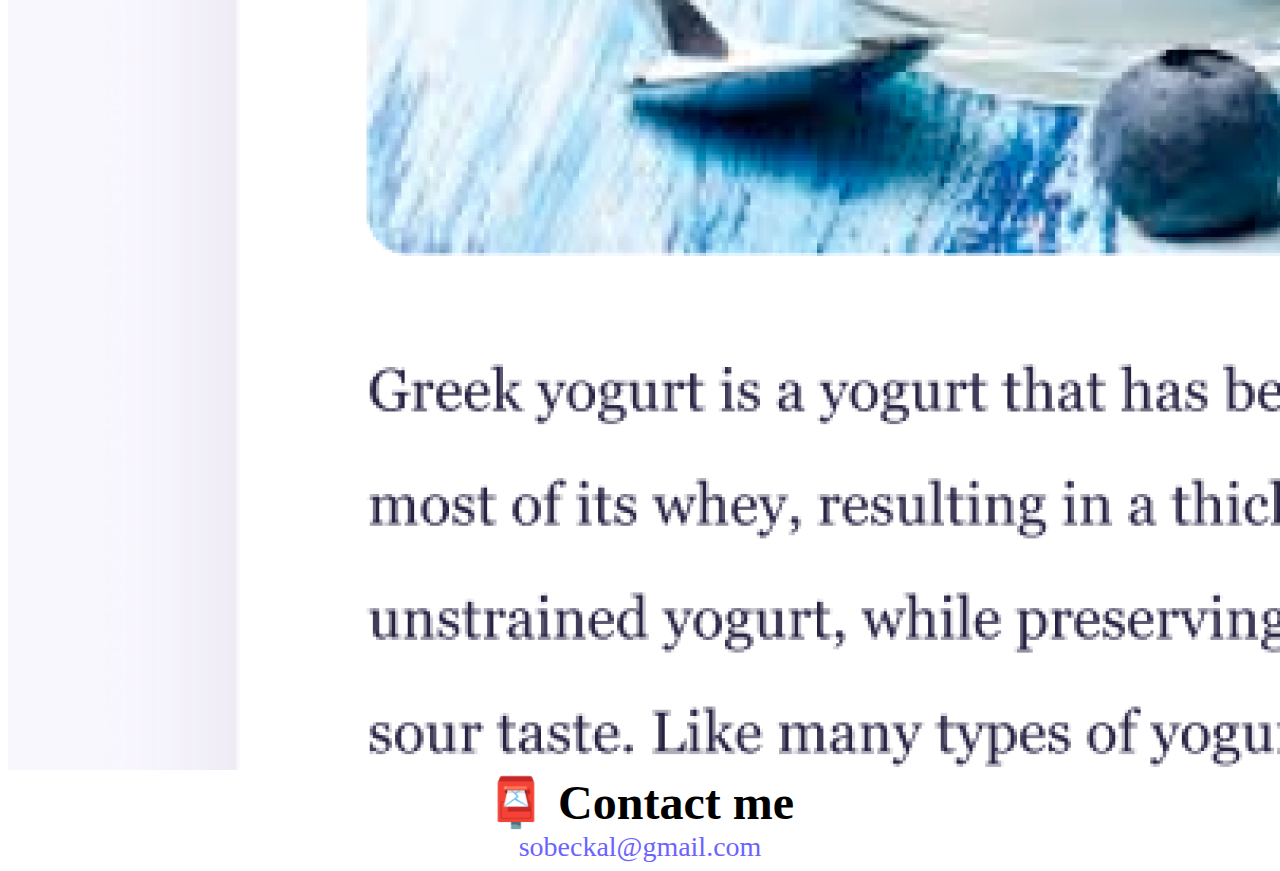
==== commit 28855537: "fixed some stuff" ====
--- a/about.html
+++ b/about.html
@@ -23,7 +23,7 @@
   <body>
     <nav class="navbar navbar-expand-lg navbar-light bg-light">
       <div class="container-fluid">
-        <a class="navbar-brand" href="#">Menu</a>
+        <a class="navbar-brand" href="#">Leo Sobecki</a>
         <button
           class="navbar-toggler"
           type="button"
--- a/style.css
+++ b/style.css
@@ -2,11 +2,6 @@
   --primary-color: #6c63ff;
   --secondary-color: #f5f2fe;
   --box-shadow: 0 5px 10px rgba(0, 0, 0, 0.3);
-}
-
-body {
-  margin: 60px auto;
-  max-width: 800px;
 }
 
 h1,
